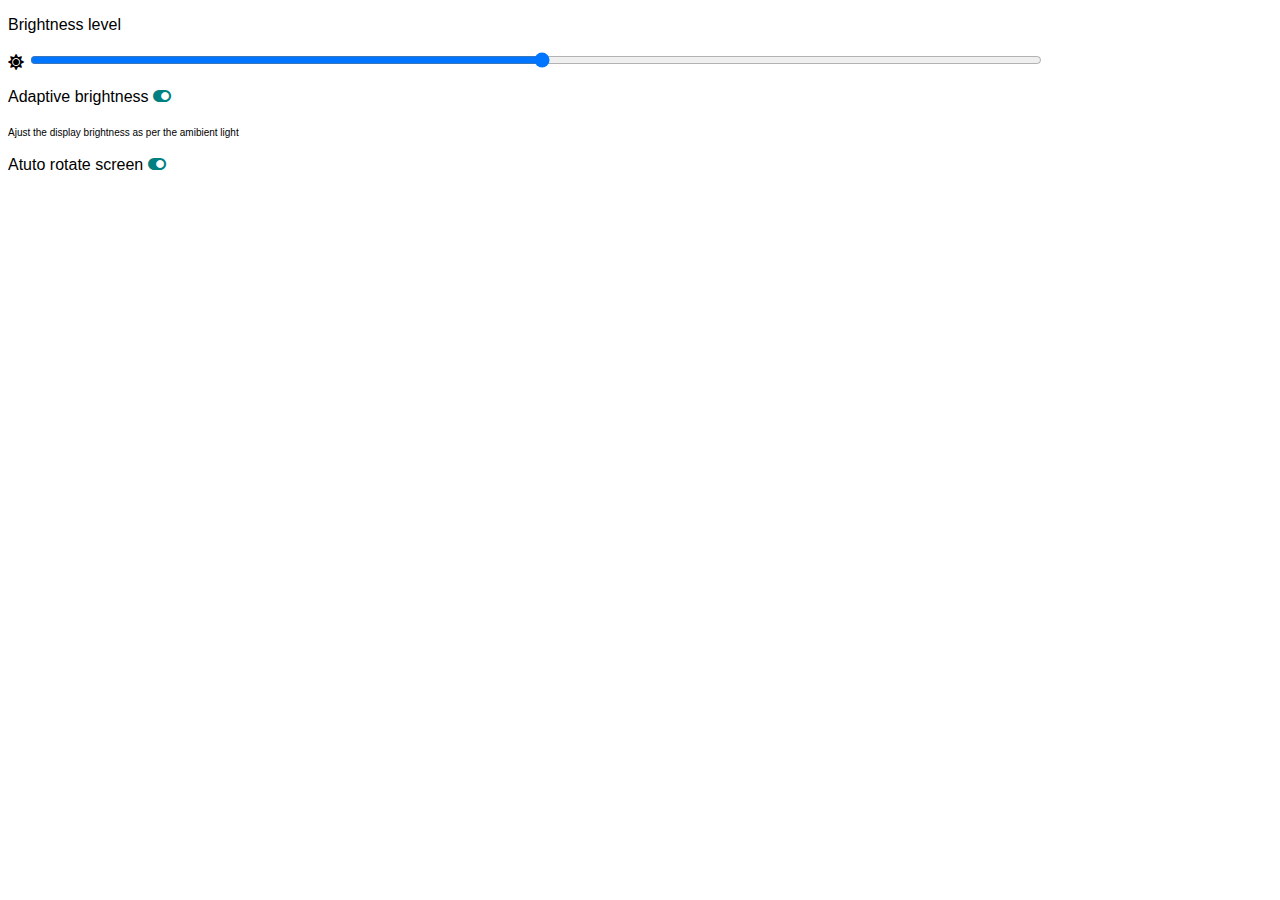
==== display.html @ 740afadf "first-prototype" ====
<!DOCTYPE html>


<html>

<head>
    <meta charset="utf-8">
    <meta name="viewport" content="width=device-width">
    <title>Settings</title>
    <link rel="stylesheet" href="https://use.fontawesome.com/releases/v5.4.1/css/all.css">
    <link rel="stylesheet" href="./styles/display.css">

</head>

<body>
    <p> Brightness level</p>
    <i class="fas fa-sun fa-1x"></i>
    <input class='brightness' type="range" max='90' min='5' step='1' />

    <p> Adaptive brightness <i class="fas fa-toggle-on fa-1x"></i></p>
    <span> Ajust the display brightness as per the amibient light </span>
    <p> Atuto rotate screen <i class="fas fa-toggle-on fa-1x"></i></p>

</body>
---- styles/display.css ----
.brightness {
    width: 80%;
    background-color: white;
}

body {
    font-family: sans-serif
}

.fa-toggle-on {
    color: teal;
}

p {
    font-size: 16px;
}

span {
    font-size: 10px;
}
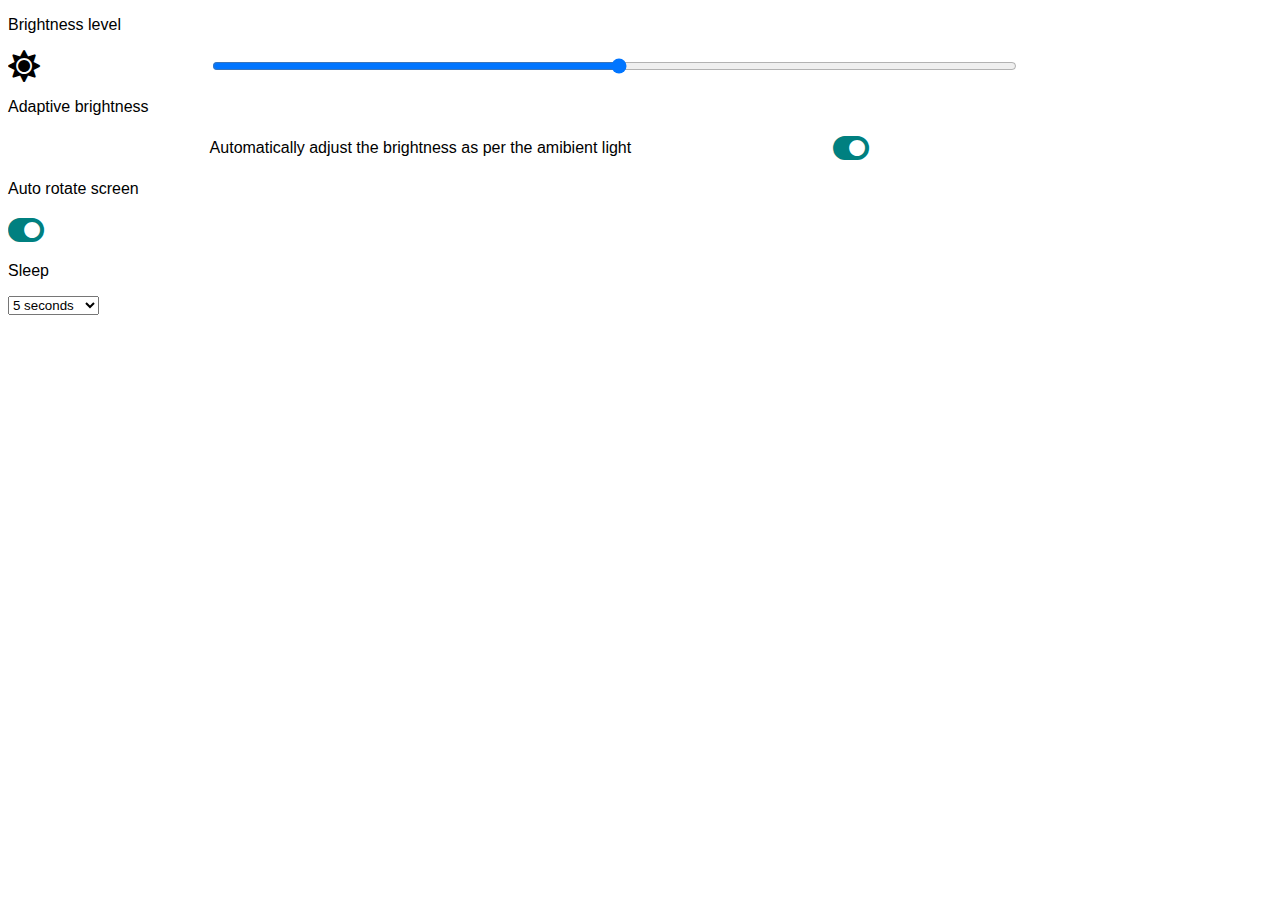
==== commit b92e9272: "centered the icons and text content" ====
--- a/display.html
+++ b/display.html
@@ -14,11 +14,28 @@
 
 <body>
     <p> Brightness level</p>
-    <i class="fas fa-sun fa-1x"></i>
-    <input class='brightness' type="range" max='90' min='5' step='1' />
+    <div class="brightness">
+        <i class="fas fa-sun fa-2x"></i>
+        <input type="range" max='90' min='5' step='1' />
+    </div>
 
-    <p> Adaptive brightness <i class="fas fa-toggle-on fa-1x"></i></p>
-    <span> Ajust the display brightness as per the amibient light </span>
-    <p> Atuto rotate screen <i class="fas fa-toggle-on fa-1x"></i></p>
+    <p> Adaptive brightness </p>
+
+    <div class="auto_brightness">
+        <p> Automatically adjust the brightness as per the amibient light </p>
+        <i class="fas fa-toggle-on fa-2x"> </i>
+    </div>
+    <p> Auto rotate screen </p>
+    <i class="fas fa-toggle-on fa-2x"></i>
+
+    <p> Sleep</p>
+    <select>
+    <option value="5">5 seconds</option>
+    <option value="10">10 seconds</option>
+    <option value="15">15 seconds</option>
+    <option value="20">20 seconds</option>
+    <option value="30">30 seconds</option>
+    <option value="1">1 minute</option>
+    </select>
 
 </body>--- a/styles/display.css
+++ b/styles/display.css
@@ -1,6 +1,8 @@
 .brightness {
     width: 80%;
     background-color: white;
+    display: grid;
+    grid-template-columns: 20% auto
 }
 
 body {
@@ -17,4 +19,17 @@
 
 span {
     font-size: 10px;
+}
+
+.fab .fas {
+    margin: auto;
+}
+
+.auto_brightness {
+    display: grid;
+    grid-template-columns: auto auto;
+}
+
+.auto_brightness p {
+    margin: auto;
 }